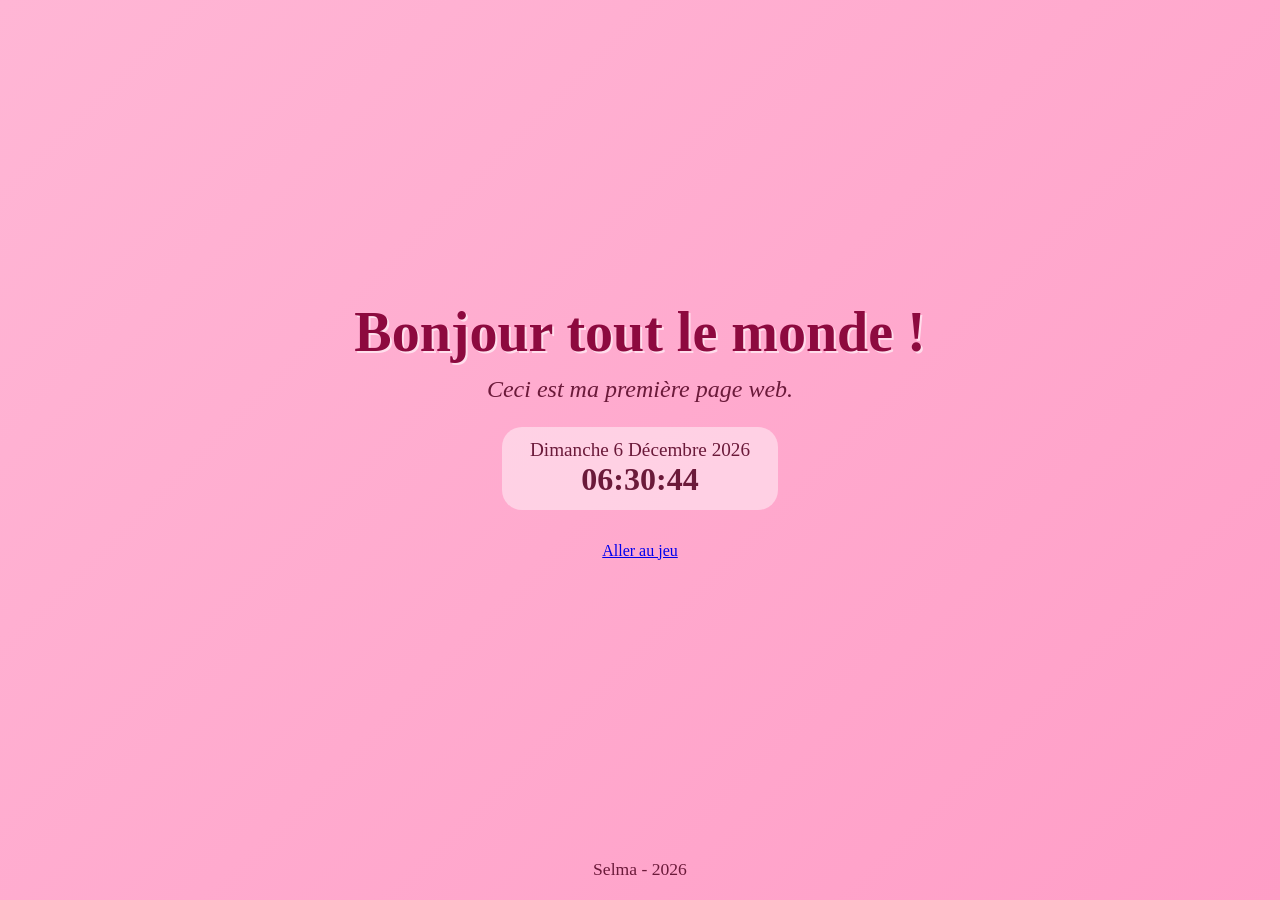
==== index.html @ 29fd0dc9 "Initial commit" ====
<!DOCTYPE html>
<html lang="fr">
<head>
  <meta charset="UTF-8">
  <meta name="viewport" content="width=device-width, initial-scale=1.0">
  <title>Ma première page</title>
  <link rel="stylesheet" href="style.css">
</head>
<body>

  <main>
    <div id="accueil">
      <h1>Bonjour tout le monde !</h1>
      <p>Ceci est ma première page web.</p>

      <div id="horloge">
        <div id="date"></div>
        <div id="heure"></div>
      </div>

      <a href="page2.html" class="lien-bouton">Aller au jeu</a>
    </div>
  </main>

  <footer>Selma - 2026</footer>

  <script>
    function majHorloge() {
      const maintenant = new Date();
      document.getElementById("date").textContent =
        maintenant.toLocaleDateString("fr-FR", {
          weekday: "long", day: "numeric", month: "long", year: "numeric"
        });
      document.getElementById("heure").textContent =
        maintenant.toLocaleTimeString("fr-FR");
    }
    majHorloge();
    setInterval(majHorloge, 1000);
  </script>

</body>
</html>
---- style.css ----
* {
  box-sizing: border-box;
}

body {
  margin: 0;
  min-height: 100vh;
  display: flex;
  flex-direction: column;
  align-items: center;
  justify-content: center;
  text-align: center;
  padding: 20px;
  background: linear-gradient(135deg, #ffb6d5, #ff9ec7);
}

main {
  flex: 1;
  display: flex;
  flex-direction: column;
  align-items: center;
  justify-content: center;
}

/* Pour cacher un élément */
.cache {
  display: none !important;
}

/* ---------- Écran d'accueil ---------- */
#accueil {
  display: flex;
  flex-direction: column;
  align-items: center;
}

h1 {
  font-family: "Times New Roman", Times, serif;
  font-size: 3.5rem;
  font-weight: 700;
  margin: 0 0 12px 0;
  color: #8d0a3f;
  text-shadow: 2px 2px 0 rgba(255, 255, 255, 0.6);
}

#accueil > p {
  font-family: Georgia, "Times New Roman", serif;
  font-style: italic;
  font-size: 1.5rem;
  color: #6b1a3a;
  margin: 0 0 24px 0;
}

#horloge {
  font-family: "Times New Roman", Times, serif;
  color: #6b1a3a;
  background: rgba(255, 255, 255, 0.45);
  padding: 12px 28px;
  border-radius: 20px;
  margin-bottom: 32px;
}

#date {
  font-size: 1.2rem;
  text-transform: capitalize;
}

#heure {
  font-size: 2rem;
  font-weight: 700;
}

/* Gros bouton rouge, animé */
#bouton {
  padding: 16px 44px;
  font-family: "Times New Roman", Times, serif;
  font-size: 1.7rem;
  font-weight: 700;
  color: #ffffff;
  background: linear-gradient(180deg, #ff4d5a, #d90429);
  border: none;
  border-radius: 50px;
  cursor: pointer;
  box-shadow: 0 6px 0 #8d0220, 0 10px 20px rgba(0, 0, 0, 0.25);
  animation: attire-oeil 1.4s ease-in-out infinite;
}

#bouton:hover {
  animation: none;
  transform: translateY(-3px);
  box-shadow: 0 9px 0 #8d0220, 0 14px 24px rgba(0, 0, 0, 0.25);
}

#bouton:active {
  transform: translateY(6px);
  box-shadow: 0 0 0 #8d0220, 0 4px 10px rgba(0, 0, 0, 0.25);
}

@keyframes attire-oeil {
  0%, 100% { transform: scale(1) rotate(0deg); }
  25%      { transform: scale(1.1) rotate(-3deg); }
  50%      { transform: scale(1.15) rotate(0deg); }
  75%      { transform: scale(1.1) rotate(3deg); }
}

/* ---------- Écran du jeu ---------- */
#jeu {
  font-family: "Times New Roman", Times, serif;
  color: #6b1a3a;
  background: rgba(255, 255, 255, 0.6);
  padding: 28px 36px;
  border-radius: 24px;
  box-shadow: 0 8px 24px rgba(0, 0, 0, 0.15);
  animation: apparition 0.5s ease;
}

#jeu h2 {
  margin: 0 0 8px 0;
  font-size: 2.2rem;
  color: #8d0a3f;
}

#consigne {
  font-style: italic;
  font-size: 1.3rem;
  margin: 0 0 16px 0;
}

.ligne-jeu {
  display: flex;
  gap: 10px;
  justify-content: center;
}

#reponse {
  width: 90px;
  padding: 10px;
  font-family: "Times New Roman", Times, serif;
  font-size: 1.5rem;
  text-align: center;
  border: 2px solid #ff9ec7;
  border-radius: 12px;
  outline: none;
}

#reponse:focus {
  border-color: #d90429;
}

.petit-bouton {
  padding: 10px 22px;
  font-family: "Times New Roman", Times, serif;
  font-size: 1.3rem;
  font-weight: 700;
  color: #ffffff;
  background: #d90429;
  border: none;
  border-radius: 30px;
  cursor: pointer;
}

.petit-bouton:hover {
  background: #ff4d5a;
}

/* Bouton Retour, plus discret */
.bouton-clair {
  background: #8d0a3f;
}

.bouton-clair:hover {
  background: #b5124f;
}

#message {
  font-size: 1.5rem;
  font-weight: 700;
  min-height: 2rem;
  margin: 16px 0 6px 0;
}

#essais {
  font-size: 1.1rem;
  margin-bottom: 14px;
}

@keyframes apparition {
  from { opacity: 0; transform: translateY(20px); }
  to   { opacity: 1; transform: translateY(0); }
}

/* Pied de page */
footer {
  font-family: "Times New Roman", Times, serif;
  font-size: 1.1rem;
  color: #6b1a3a;
  padding-top: 20px;
}

/* Écrans de téléphone */
@media (max-width: 600px) {
  h1 { font-size: 2.3rem; }
  #accueil > p { font-size: 1.2rem; }
  #heure { font-size: 1.6rem; }
  #bouton { font-size: 1.4rem; }
  #jeu { padding: 20px; }
}.lien-bouton {
  animation: attire-oeil 1.4s ease-in-out infinite;
}

.lien-bouton:hover {
  animation: none;
}

.lien-retour {
  margin-top: 28px;
  font-size: 1.3rem;
  padding: 10px 30px;
  animation: none;
}
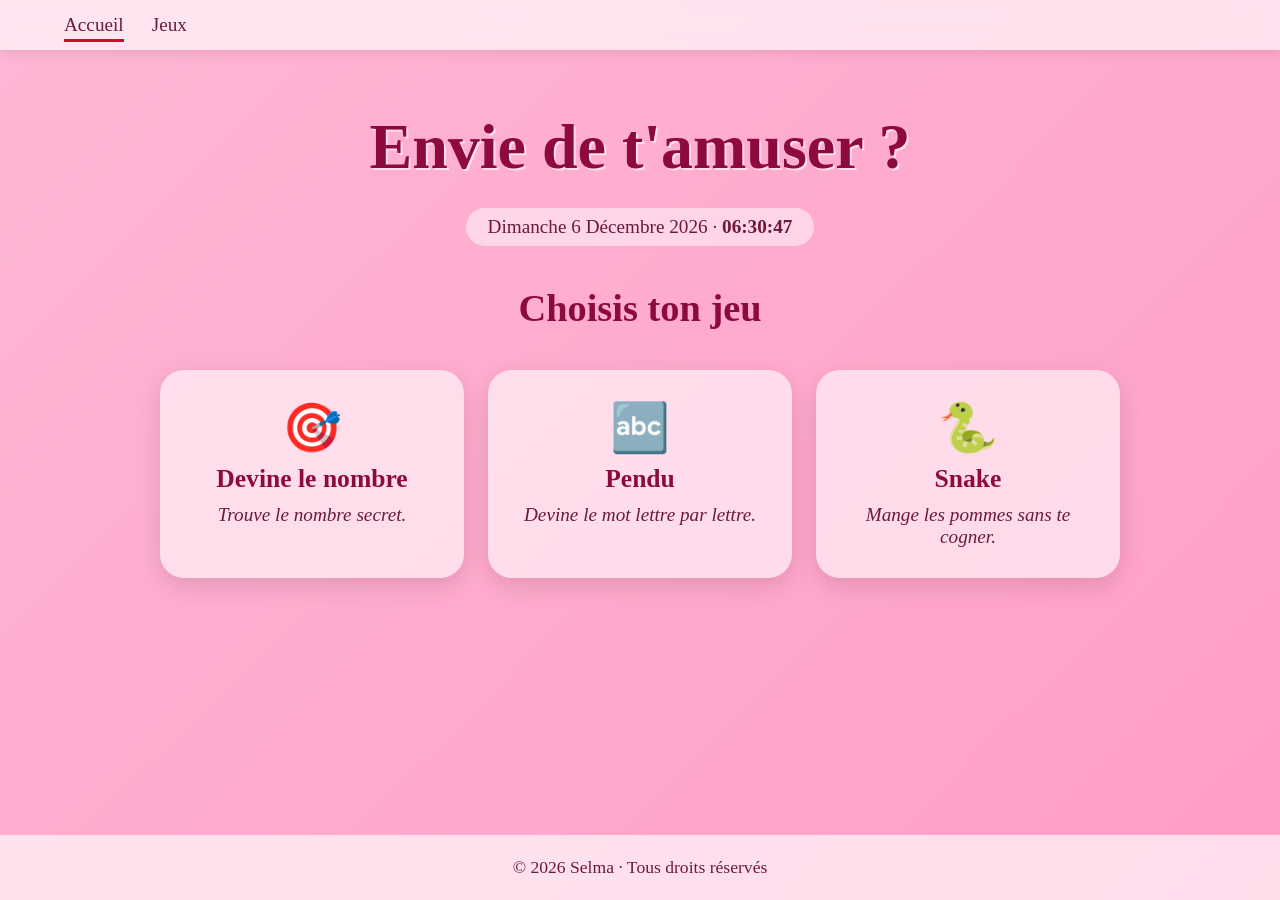
==== commit 526835ba: "jeux" ====
--- a/index.html
+++ b/index.html
@@ -3,26 +3,52 @@
 <head>
   <meta charset="UTF-8">
   <meta name="viewport" content="width=device-width, initial-scale=1.0">
-  <title>Ma première page</title>
+    <title>Les jeux - Accueil</title>
   <link rel="stylesheet" href="style.css">
 </head>
 <body>
 
+  <header class="menu">
+
+    <nav>
+      <a href="index.html" class="actif">Accueil</a>
+      <a href="page2.html">Jeux</a>
+    </nav>
+  </header>
+ 
   <main>
-    <div id="accueil">
-      <h1>Bonjour tout le monde !</h1>
-      <p>Ceci est ma première page web.</p>
+    <section class="hero">
+      <h1>Envie de t'amuser ? </h1>
+      <div id="horloge-accueil">
+        <span id="date"></span> · <span id="heure"></span>
+      </div>
+    </section>
 
-      <div id="horloge">
-        <div id="date"></div>
-        <div id="heure"></div>
+    <section class="apercu">
+      <h2 class="titre-choix">Choisis ton jeu</h2>
+      <div class="blocs">
+        <a href="page2.html#nombre" class="carte carte-jeu lien-carte">
+          <div class="icone">🎯</div>
+          <h2>Devine le nombre</h2>
+          <p>Trouve le nombre secret.</p>
+        </a>
+        <a href="page2.html#pendu" class="carte carte-jeu lien-carte">
+          <div class="icone">🔤</div>
+          <h2>Pendu</h2>
+          <p>Devine le mot lettre par lettre.</p>
+        </a>
+        <a href="page2.html#snake" class="carte carte-jeu lien-carte">
+          <div class="icone">🐍</div>
+          <h2>Snake</h2>
+          <p>Mange les pommes sans te cogner.</p>
+        </a>
       </div>
-
-      <a href="page2.html" class="lien-bouton">Aller au jeu</a>
-    </div>
+    </section>
   </main>
 
-  <footer>Selma - 2026</footer>
+  <footer class="pied">
+    <p>© 2026 Selma · Tous droits réservés</p>
+  </footer>
 
   <script>
     function majHorloge() {
--- a/style.css
+++ b/style.css
@@ -7,120 +7,185 @@
   min-height: 100vh;
   display: flex;
   flex-direction: column;
-  align-items: center;
-  justify-content: center;
-  text-align: center;
-  padding: 20px;
+  font-family: "Times New Roman", Times, serif;
+  color: #6b1a3a;
   background: linear-gradient(135deg, #ffb6d5, #ff9ec7);
+  background-attachment: fixed;
+}
+
+.cache {
+  display: none !important;
 }
 
 main {
   flex: 1;
+}
+
+/* ---------- Barre de menu ---------- */
+.menu {
+  position: sticky;
+  top: 0;
+  z-index: 10;
+  display: flex;
+  justify-content: space-between;
+  align-items: center;
+  padding: 14px 40px;
+  background: rgba(255, 255, 255, 0.65);
+  backdrop-filter: blur(8px);
+  box-shadow: 0 2px 12px rgba(0, 0, 0, 0.1);
+}
+
+.logo {
+  font-size: 1.8rem;
+  font-weight: 700;
+  color: #8d0a3f;
+  text-decoration: none;
+}
+
+.menu nav a {
+  margin-left: 24px;
+  font-size: 1.2rem;
+  color: #6b1a3a;
+  text-decoration: none;
+  padding-bottom: 4px;
+  border-bottom: 3px solid transparent;
+}
+
+.menu nav a:hover,
+.menu nav a.actif {
+  border-bottom-color: #d90429;
+}
+
+/* ---------- Accueil ---------- */
+.hero {
+  text-align: center;
+  padding: 60px 20px 20px;
+}
+
+.hero h1 {
+  font-size: 4rem;
+  font-weight: 700;
+  margin: 0 0 16px 0;
+  color: #8d0a3f;
+  text-shadow: 2px 2px 0 rgba(255, 255, 255, 0.6);
+}
+
+#horloge-accueil {
+  display: inline-block;
+  margin-top: 8px;
+  padding: 8px 22px;
+  font-size: 1.2rem;
+  background: rgba(255, 255, 255, 0.5);
+  border-radius: 30px;
+}
+
+#date {
+  text-transform: capitalize;
+}
+
+#heure {
+  font-weight: 700;
+}
+
+.apercu {
+  padding-top: 20px;
+}
+
+.titre-choix {
+  text-align: center;
+  font-size: 2.4rem;
+  color: #8d0a3f;
+  margin: 0 0 20px 0;
+}
+
+/* ---------- Cartes ---------- */
+.blocs {
+  display: grid;
+  grid-template-columns: repeat(auto-fit, minmax(250px, 1fr));
+  gap: 24px;
+  width: 100%;
+  max-width: 1000px;
+  margin: 0 auto;
+  padding: 20px 20px 80px;
+}
+
+.carte {
+  text-align: center;
+  padding: 30px 24px;
+  background: rgba(255, 255, 255, 0.6);
+  border-radius: 24px;
+  box-shadow: 0 8px 24px rgba(0, 0, 0, 0.12);
+  transition: transform 0.25s, box-shadow 0.25s;
+}
+
+.carte:hover {
+  transform: translateY(-6px);
+}
+
+.carte-jeu {
+  cursor: pointer;
+}
+
+.carte-jeu h2 {
+  font-size: 1.5rem;
+}
+
+.icone {
+  font-size: 3rem;
+  margin-bottom: 8px;
+}
+
+.carte h2 {
+  margin: 0 0 10px 0;
+  font-size: 1.6rem;
+  color: #8d0a3f;
+}
+
+.carte p {
+  margin: 0;
+  font-style: italic;
+  font-size: 1.2rem;
+}
+
+.lien-carte {
+  display: block;
+  color: inherit;
+  text-decoration: none;
+}
+
+.lien-carte:hover {
+  box-shadow: 0 12px 28px rgba(141, 10, 63, 0.3);
+}
+
+/* ---------- Page des jeux ---------- */
+.page-jeu {
   display: flex;
   flex-direction: column;
   align-items: center;
   justify-content: center;
-}
-
-/* Pour cacher un élément */
-.cache {
-  display: none !important;
-}
-
-/* ---------- Écran d'accueil ---------- */
-#accueil {
-  display: flex;
-  flex-direction: column;
-  align-items: center;
-}
-
-h1 {
-  font-family: "Times New Roman", Times, serif;
-  font-size: 3.5rem;
-  font-weight: 700;
-  margin: 0 0 12px 0;
-  color: #8d0a3f;
-  text-shadow: 2px 2px 0 rgba(255, 255, 255, 0.6);
-}
-
-#accueil > p {
-  font-family: Georgia, "Times New Roman", serif;
-  font-style: italic;
-  font-size: 1.5rem;
-  color: #6b1a3a;
-  margin: 0 0 24px 0;
-}
-
-#horloge {
-  font-family: "Times New Roman", Times, serif;
-  color: #6b1a3a;
-  background: rgba(255, 255, 255, 0.45);
-  padding: 12px 28px;
-  border-radius: 20px;
-  margin-bottom: 32px;
-}
-
-#date {
-  font-size: 1.2rem;
-  text-transform: capitalize;
-}
-
-#heure {
-  font-size: 2rem;
-  font-weight: 700;
-}
-
-/* Gros bouton rouge, animé */
-#bouton {
-  padding: 16px 44px;
-  font-family: "Times New Roman", Times, serif;
-  font-size: 1.7rem;
-  font-weight: 700;
-  color: #ffffff;
-  background: linear-gradient(180deg, #ff4d5a, #d90429);
-  border: none;
-  border-radius: 50px;
-  cursor: pointer;
-  box-shadow: 0 6px 0 #8d0220, 0 10px 20px rgba(0, 0, 0, 0.25);
-  animation: attire-oeil 1.4s ease-in-out infinite;
-}
-
-#bouton:hover {
-  animation: none;
-  transform: translateY(-3px);
-  box-shadow: 0 9px 0 #8d0220, 0 14px 24px rgba(0, 0, 0, 0.25);
-}
-
-#bouton:active {
-  transform: translateY(6px);
-  box-shadow: 0 0 0 #8d0220, 0 4px 10px rgba(0, 0, 0, 0.25);
-}
-
-@keyframes attire-oeil {
-  0%, 100% { transform: scale(1) rotate(0deg); }
-  25%      { transform: scale(1.1) rotate(-3deg); }
-  50%      { transform: scale(1.15) rotate(0deg); }
-  75%      { transform: scale(1.1) rotate(3deg); }
-}
-
-/* ---------- Écran du jeu ---------- */
-#jeu {
-  font-family: "Times New Roman", Times, serif;
-  color: #6b1a3a;
+  padding: 50px 20px;
+}
+
+#choix {
+  width: 100%;
+}
+
+.jeu {
+  text-align: center;
   background: rgba(255, 255, 255, 0.6);
-  padding: 28px 36px;
+  padding: 32px 40px;
   border-radius: 24px;
   box-shadow: 0 8px 24px rgba(0, 0, 0, 0.15);
-  animation: apparition 0.5s ease;
-}
-
-#jeu h2 {
+  max-width: 520px;
+}
+
+.jeu h2 {
   margin: 0 0 8px 0;
   font-size: 2.2rem;
   color: #8d0a3f;
 }
 
-#consigne {
+.jeu p {
   font-style: italic;
   font-size: 1.3rem;
   margin: 0 0 16px 0;
@@ -128,6 +193,7 @@
 
 .ligne-jeu {
   display: flex;
+  flex-wrap: wrap;
   gap: 10px;
   justify-content: center;
 }
@@ -163,16 +229,17 @@
   background: #ff4d5a;
 }
 
-/* Bouton Retour, plus discret */
-.bouton-clair {
+.bouton-retour {
+  display: block;
+  margin: 18px auto 0;
   background: #8d0a3f;
 }
 
-.bouton-clair:hover {
+.bouton-retour:hover {
   background: #b5124f;
 }
 
-#message {
+.message {
   font-size: 1.5rem;
   font-weight: 700;
   min-height: 2rem;
@@ -184,37 +251,104 @@
   margin-bottom: 14px;
 }
 
-@keyframes apparition {
-  from { opacity: 0; transform: translateY(20px); }
-  to   { opacity: 1; transform: translateY(0); }
-}
-
-/* Pied de page */
-footer {
+/* ---------- Pendu ---------- */
+#dessin-pendu {
+  display: block;
+  margin: 0 auto 8px;
+}
+
+#mot-pendu {
+  font-size: 2.4rem;
+  font-weight: 700;
+  letter-spacing: 4px;
+  color: #8d0a3f;
+  margin: 8px 0;
+}
+
+#info-pendu {
+  font-size: 1.1rem;
+  margin-bottom: 12px;
+}
+
+#clavier {
+  display: flex;
+  flex-wrap: wrap;
+  gap: 6px;
+  justify-content: center;
+  margin-bottom: 8px;
+}
+
+.lettre {
+  width: 38px;
+  height: 38px;
   font-family: "Times New Roman", Times, serif;
   font-size: 1.1rem;
-  color: #6b1a3a;
-  padding-top: 20px;
-}
-
-/* Écrans de téléphone */
+  font-weight: 700;
+  color: #ffffff;
+  background: #d90429;
+  border: none;
+  border-radius: 10px;
+  cursor: pointer;
+}
+
+.lettre:hover:not(:disabled) {
+  background: #ff4d5a;
+}
+
+.lettre:disabled,
+.petit-bouton:disabled {
+  background: #d9a3b8;
+  cursor: not-allowed;
+}
+
+/* ---------- Snake ---------- */
+#canvas-snake {
+  display: block;
+  margin: 10px auto;
+  max-width: 100%;
+  border: 4px solid #8d0a3f;
+  border-radius: 16px;
+}
+
+#score-snake {
+  font-size: 1.3rem;
+  font-weight: 700;
+}
+
+.fleches {
+  display: flex;
+  flex-direction: column;
+  align-items: center;
+  gap: 6px;
+  margin: 10px 0;
+}
+
+.fleches div {
+  display: flex;
+  gap: 6px;
+}
+
+#jouer-snake {
+  margin-top: 6px;
+}
+
+/* ---------- Pied de page ---------- */
+.pied {
+  text-align: center;
+  padding: 22px;
+  background: rgba(255, 255, 255, 0.65);
+  font-size: 1.1rem;
+}
+
+.pied p {
+  margin: 0;
+}
+
+/* ---------- Téléphone ---------- */
 @media (max-width: 600px) {
-  h1 { font-size: 2.3rem; }
-  #accueil > p { font-size: 1.2rem; }
-  #heure { font-size: 1.6rem; }
-  #bouton { font-size: 1.4rem; }
-  #jeu { padding: 20px; }
-}.lien-bouton {
-  animation: attire-oeil 1.4s ease-in-out infinite;
-}
-
-.lien-bouton:hover {
-  animation: none;
-}
-
-.lien-retour {
-  margin-top: 28px;
-  font-size: 1.3rem;
-  padding: 10px 30px;
-  animation: none;
+  .menu { padding: 12px 18px; }
+  .menu nav a { margin-left: 14px; font-size: 1.05rem; }
+  .hero { padding: 40px 16px 10px; }
+  .hero h1 { font-size: 2.5rem; }
+  .jeu { padding: 22px; }
 }
